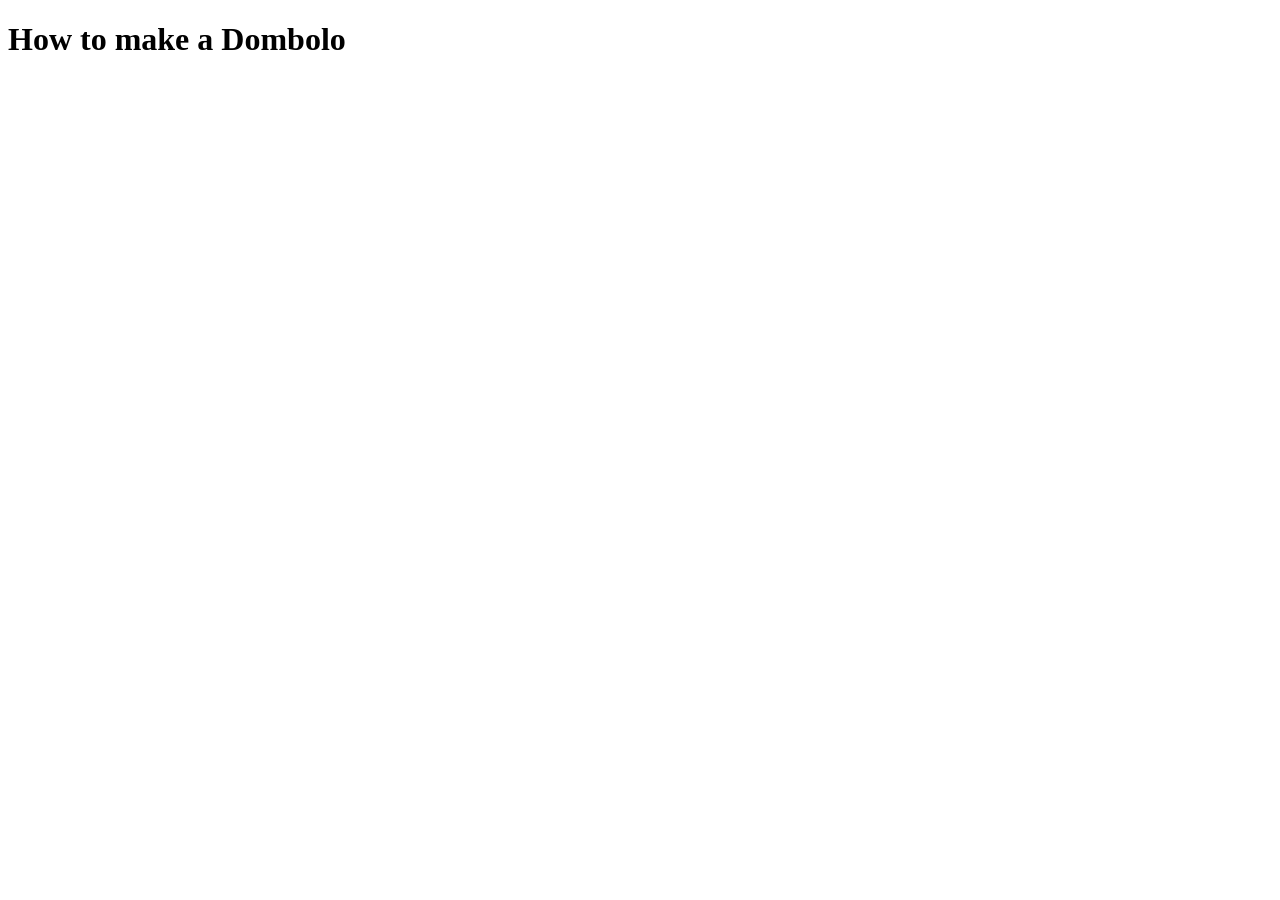
==== recipes/Dombolo.html @ 95c077e6 "Added a page about making a Dombolo" ====
<!DOCTYPE html>
<html lang="en">
    <head>
        <meta charset="UTF-8">
        <meta name="viewport" content="width=device-width, initial-scale=1.0">
        <meta name="description" content="Step by step guide on how to make a Dombolo">
        <link rel="stylesheet" href="../odin-recipes.css">
        <title>Dombolo Recipe</title>
    </head>
    <body>
        <h1>How to make a Dombolo</h1>
    </body>
</html>
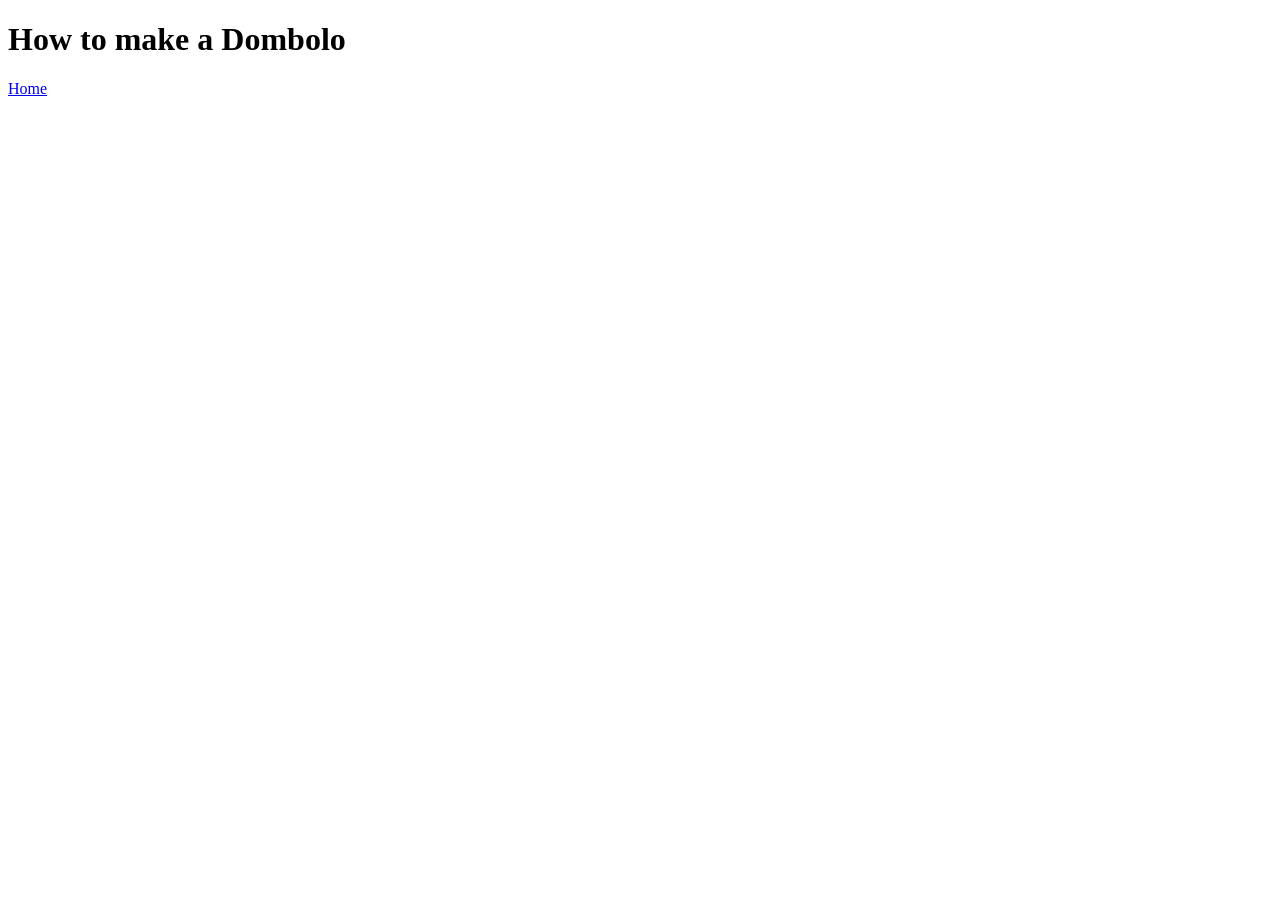
==== commit 7a5c4528: "added links leading back to the home page on the fat cakes and dombolo pages" ====
--- a/recipes/Dombolo.html
+++ b/recipes/Dombolo.html
@@ -9,5 +9,6 @@
     </head>
     <body>
         <h1>How to make a Dombolo</h1>
+        <a href="../index.html">Home</a>
     </body>
 </html>
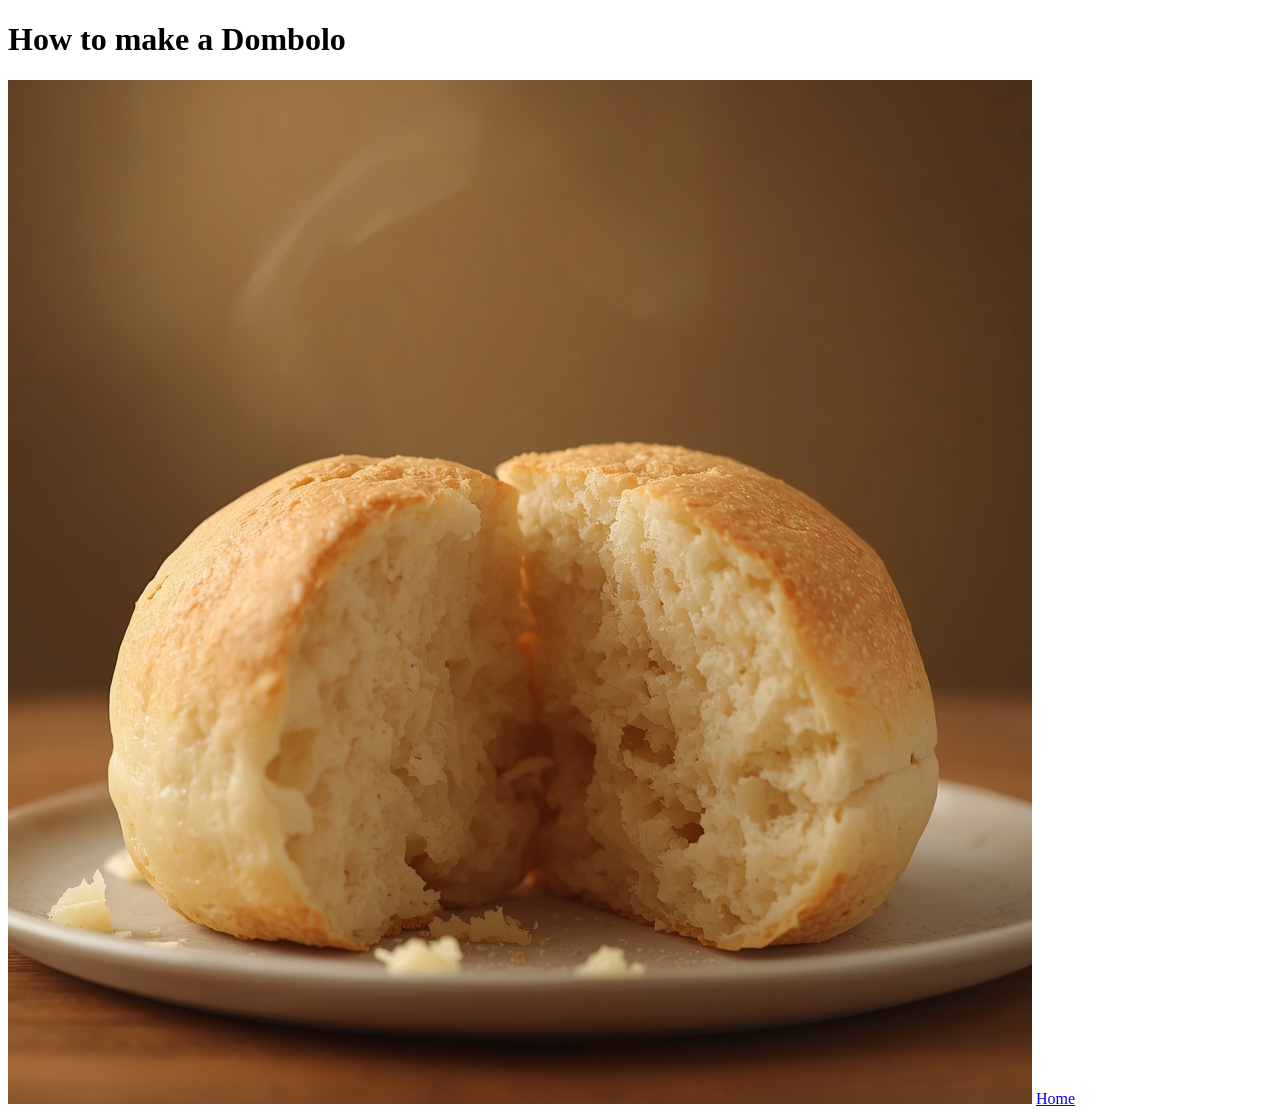
==== commit 0a4ed8d7: "added images to pages" ====
--- a/recipes/Dombolo.html
+++ b/recipes/Dombolo.html
@@ -9,6 +9,7 @@
     </head>
     <body>
         <h1>How to make a Dombolo</h1>
+        <img src="../images/Dombolo.jpg" width="1024" height="1024" alt="Image of a cooked Dombolo">
         <a href="../index.html">Home</a>
     </body>
 </html>
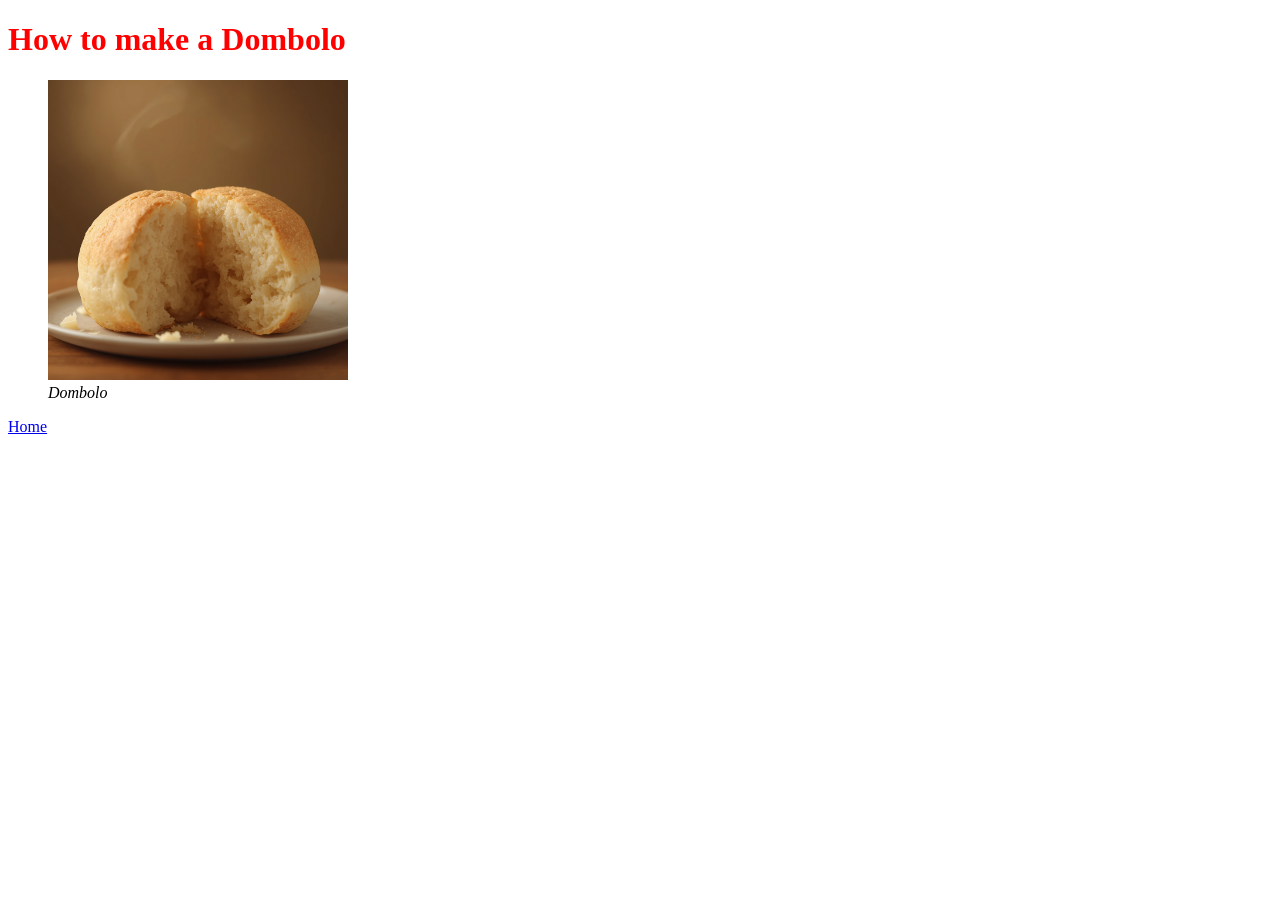
==== commit 4774babe: "updated details related to all images." ====
--- a/recipes/Dombolo.html
+++ b/recipes/Dombolo.html
@@ -9,7 +9,11 @@
     </head>
     <body>
         <h1>How to make a Dombolo</h1>
-        <img src="../images/Dombolo.jpg" width="1024" height="1024" alt="Image of a cooked Dombolo">
+        <figure>
+            <img src="../images/Dombolo.jpg" width="300" height="300" alt="Image of a cooked Dombolo">
+            <figcaption>Dombolo</figcaption>
+        </figure>
+        
         <a href="../index.html">Home</a>
     </body>
 </html>
--- a/odin-recipes.css
+++ b/odin-recipes.css
@@ -0,0 +1,7 @@
+h1 {
+    color: red;
+}
+
+figcaption {
+    font-style: italic;
+}
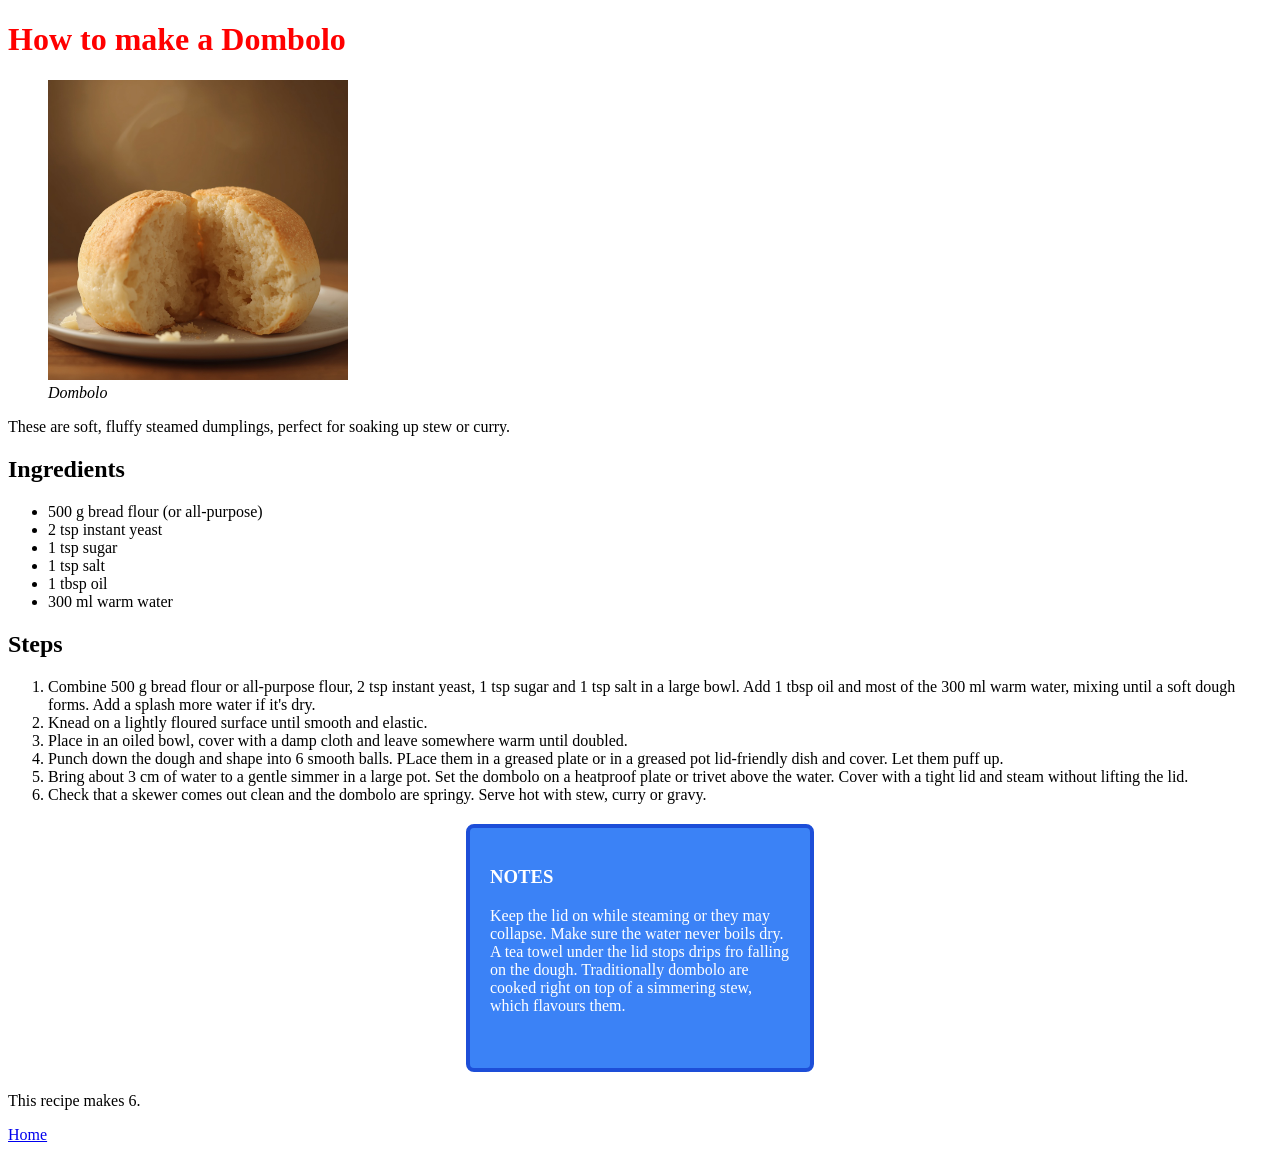
==== commit 22893453: "Updated ingredients and steps about dombolo making" ====
--- a/recipes/Dombolo.html
+++ b/recipes/Dombolo.html
@@ -13,7 +13,30 @@
             <img src="../images/Dombolo.jpg" width="300" height="300" alt="Image of a cooked Dombolo">
             <figcaption>Dombolo</figcaption>
         </figure>
-        
+        <p>These are soft, fluffy steamed dumplings, perfect for soaking up stew or curry.</p>
+        <h2>Ingredients</h2>
+        <ul>
+            <li>500 g bread flour (or all-purpose)</li>
+            <li>2 tsp instant yeast</li>
+            <li>1 tsp sugar</li>
+            <li>1 tsp salt</li>
+            <li>1 tbsp oil</li>
+            <li>300 ml warm water</li>
+        </ul>
+        <h2>Steps</h2>
+        <ol>
+            <li>Combine 500 g bread flour or all-purpose flour, 2 tsp instant yeast, 1 tsp sugar and 1 tsp salt in a large bowl. Add 1 tbsp oil and most of the 300 ml warm water, mixing until a soft dough forms. Add a splash more water if it's dry.</li>
+            <li>Knead on a lightly floured surface until smooth and elastic.</li>
+            <li>Place in an oiled bowl, cover with a damp cloth and leave somewhere warm until doubled.</li>
+            <li>Punch down the dough and shape into 6 smooth balls. PLace them in a greased plate or in a greased pot lid-friendly dish and cover. Let them puff up.</li>
+            <li>Bring about 3 cm of water to a gentle simmer in a large pot. Set the dombolo on a heatproof plate or trivet above the water. Cover with a tight lid and steam without lifting the lid.</li>
+            <li>Check that a skewer comes out clean and the dombolo are springy. Serve hot with stew, curry or gravy.</li>
+        </ol>
+        <div class="notes">
+            <h3>NOTES</h3>
+            <P>Keep the lid on while steaming or they may collapse. Make sure the water never boils dry. A tea towel under the lid stops drips fro falling on the dough. Traditionally dombolo are cooked right on top of a simmering stew, which flavours them.</P>
+        </div>    
+        <p>This recipe makes 6.</p>
         <a href="../index.html">Home</a>
     </body>
 </html>
--- a/odin-recipes.css
+++ b/odin-recipes.css
@@ -4,4 +4,15 @@
 
 figcaption {
     font-style: italic;
+}
+
+.notes {
+    width: 300px;
+    height: 200px;
+    background-color: #3b82f6;
+    color: white;
+    border: 4px solid #1d4ed8;
+    border-radius: 8px;
+    padding: 20px;
+    margin: 20px auto;
 }
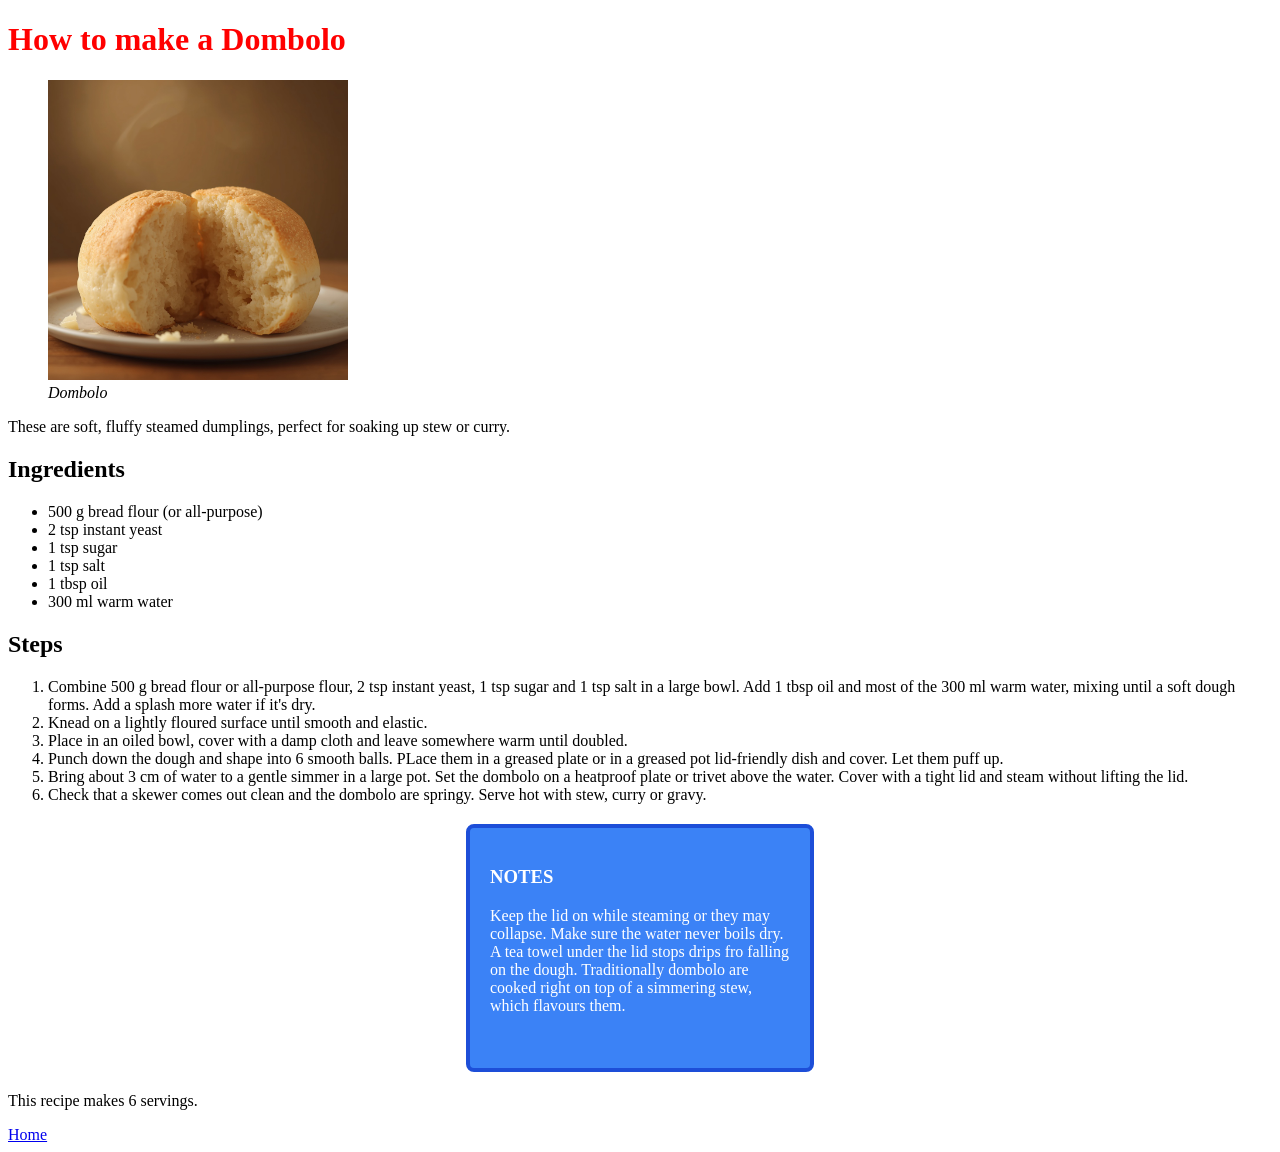
==== commit e1d16db3: "correcting spelling under dombolo page" ====
--- a/recipes/Dombolo.html
+++ b/recipes/Dombolo.html
@@ -36,7 +36,7 @@
             <h3>NOTES</h3>
             <P>Keep the lid on while steaming or they may collapse. Make sure the water never boils dry. A tea towel under the lid stops drips fro falling on the dough. Traditionally dombolo are cooked right on top of a simmering stew, which flavours them.</P>
         </div>    
-        <p>This recipe makes 6.</p>
+        <p>This recipe makes 6 servings.</p>
         <a href="../index.html">Home</a>
     </body>
 </html>
